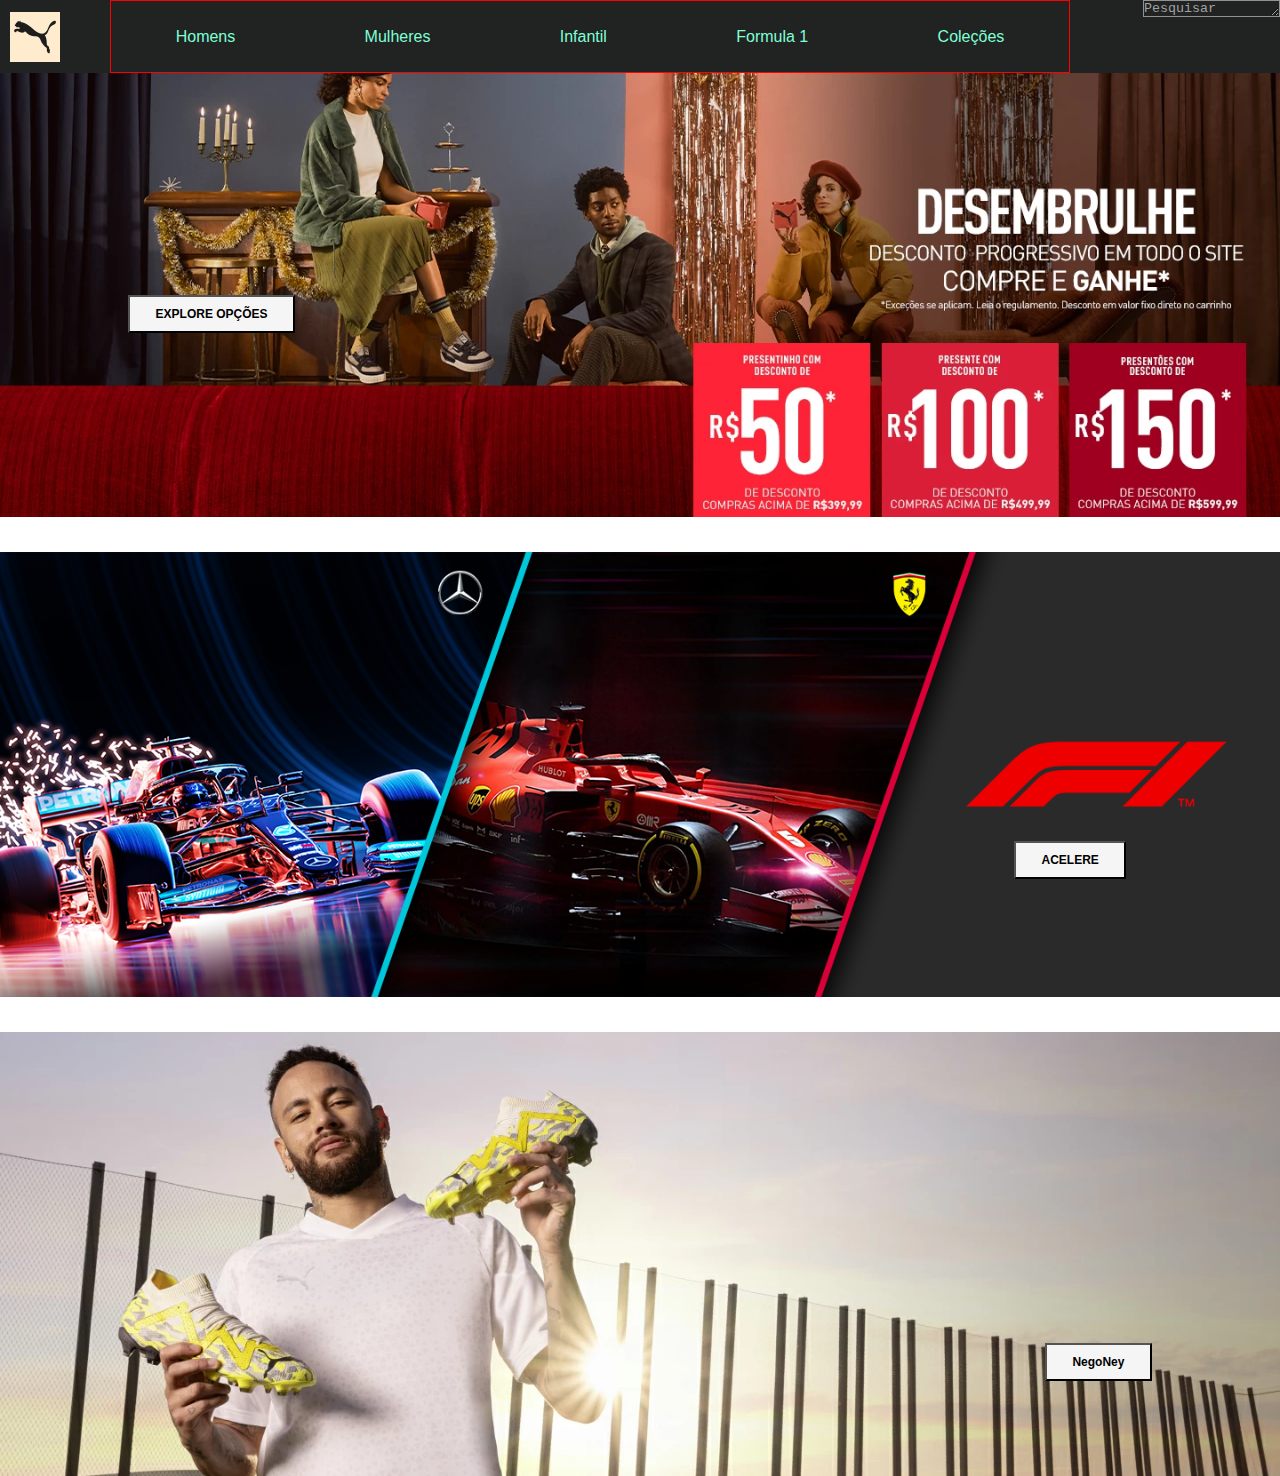
==== index.html @ f2b33df7 "Teste01" ====
<html lang="pt-BR">
<head>
    <meta charset="UTF-8">
    <meta name="viewport" content="width=device-width, initial-scale=1.0">
    <link rel="stylesheet" href="Style/style.css">
    <title>Macho Store</title>
    
</head>

<body>
<header>
    <div class="hero">

        <img id="logoheader" src="Imagens/puma-se-eps-vector-logo.png" width="50px" height="50px" alt="">
           <ul id="menuhero">
            <li>Homens</li>
            <li>Mulheres</li>
            <li>Infantil</li>
            <li>Formula 1</li>
            <li>Coleções</li>

           </ul>
           <div>       
            <textarea name="Pesquisar" id="search" cols="15" rows="1">Pesquisar</textarea>
           </div>
    </div>
</header> 

    <div class="box", id="banner1">
      <img src="Imagens/KV_Holidays_Dekstop_1440x500.webp" alt="Holydays" width="100%">
      <button type="button">EXPLORE OPÇÕES</button>

    </div>

    <div class="box", id="banner2">
        <img src="Imagens/Banner F1.png" alt="F1" width="100%">
        <button type="button">ACELERE</button>

    </div>

    <div class="box", id="banner3">
        <img src="Imagens/Hero_Large_Desktop_1440x500_Future-Neymar.webp" alt="Ney" width="100%">
        <button type="button">NegoNey</button>
    </div>

</body>
</html>
---- Style/style.css ----
*{
    margin: 0;
    padding: 0;
    box-sizing: border-box;
}

li{
    list-style: none;
}


#menuhero{
    display: flex;
    width: 960px;
    
    
}
.hero{
    display: flex;
    background-color: #212222;
    height: 73px;
    width: 100%;
    font-family: Arial, Helvetica, sans-serif;
    color: aquamarine;   
}

ul{
    display: flex;
    justify-content: space-around;
    align-items: center;
    height: 100%;
    border: 1px red solid;
    max-width: 960px;
    margin: auto auto auto 50px;
}

#search{
    border: 1px solid #929292;
    background: none;
    color: rgb(161, 161, 161);
}

#logoheader{
    display: flex;
    background-color: blanchedalmond;
    margin: auto 0px auto 10px;
}

.box{
    display: flex;
    position: relative;
}

.box button{
    display: inline-block;
    position: absolute;
    background-color: whitesmoke;
    padding: 10px;
    padding-left: 2%;
    padding-right: 2%;
    
    color: black;
    font: 12px 'FFDIN Medium',FFDIN,Arial,sans-serif;
    font-weight: bold;
}

#banner1 button{
    top: 50%;
    left: 10%;
}

#banner2{
    margin-top: 35px;
}

#banner2 button{
    top: 65%;
    right: 12%;
}

#banner3{
    margin-top: 35px;
}

#banner3 button{
    top: 70%;
    right: 10%;
}
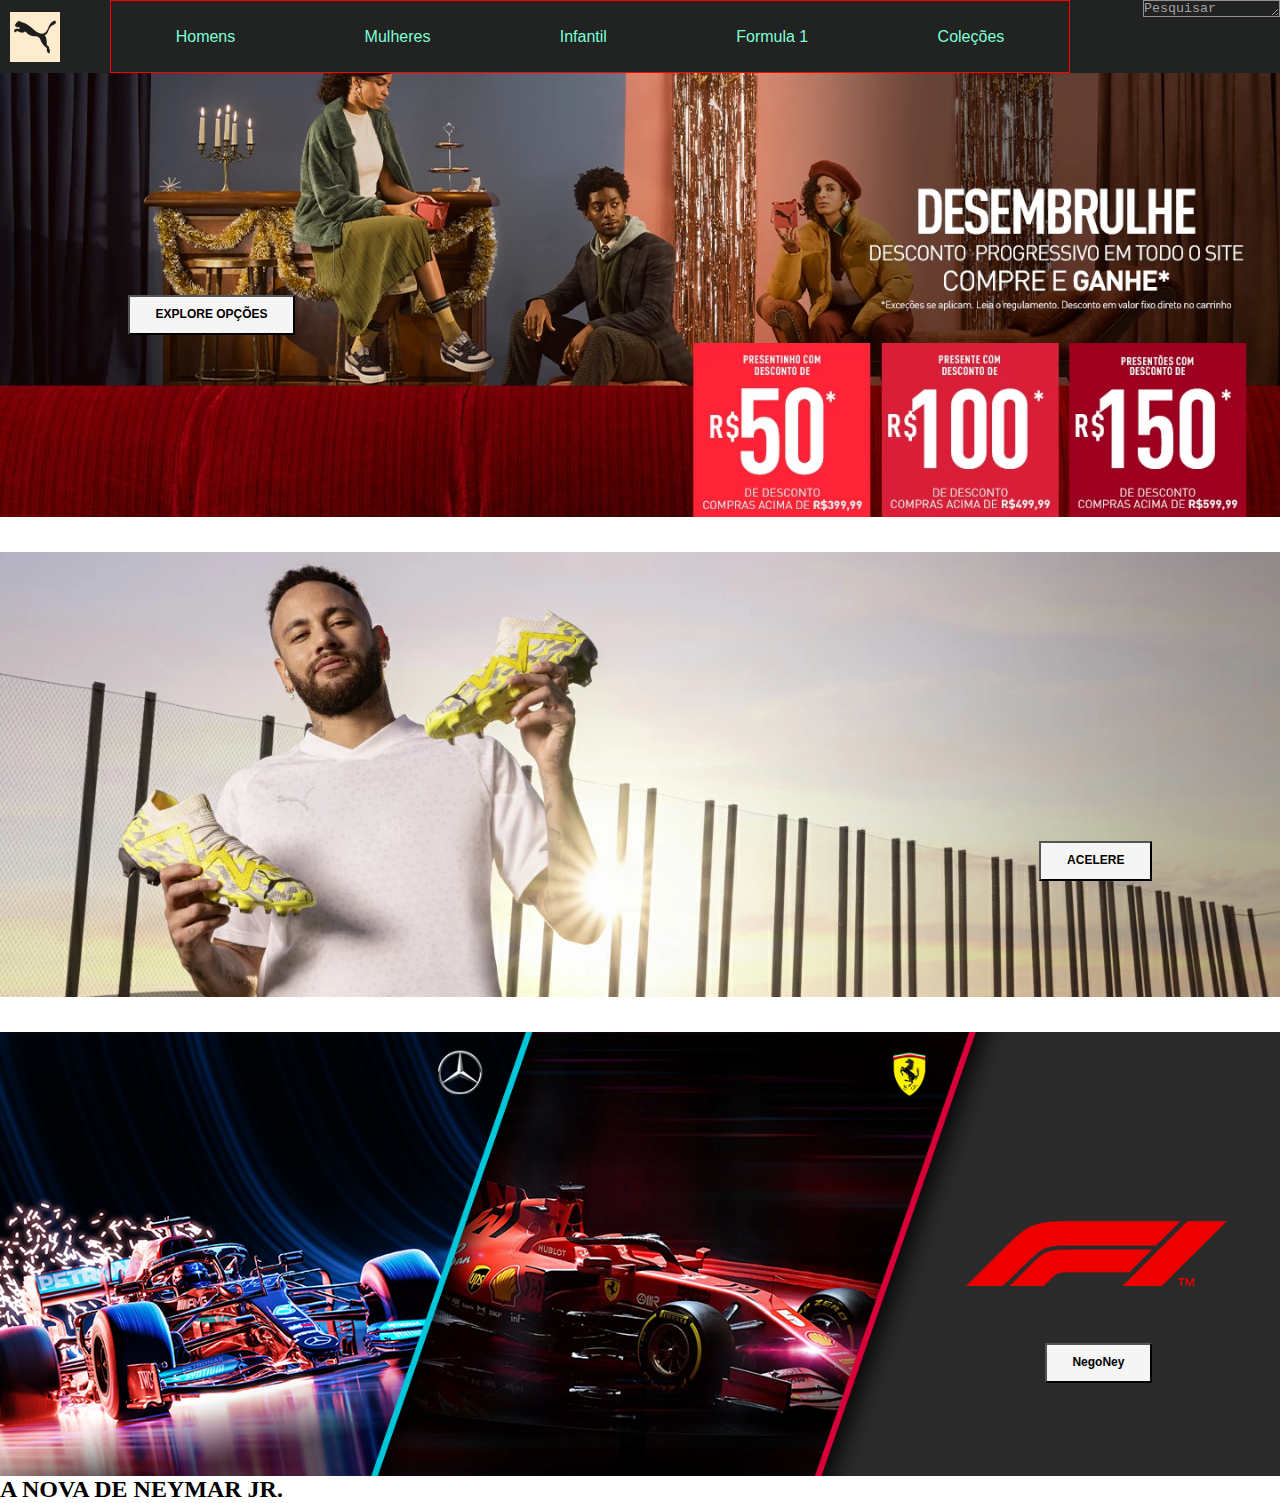
==== commit 1917c0e3: "teste01" ====
--- a/index.html
+++ b/index.html
@@ -33,15 +33,20 @@
     </div>
 
     <div class="box", id="banner2">
-        <img src="Imagens/Banner F1.png" alt="F1" width="100%">
+        <img src="Imagens/Hero_Large_Desktop_1440x500_Future-Neymar.webp" alt="F1" width="100%">
         <button type="button">ACELERE</button>
 
     </div>
 
     <div class="box", id="banner3">
-        <img src="Imagens/Hero_Large_Desktop_1440x500_Future-Neymar.webp" alt="Ney" width="100%">
+        <img src="Imagens/Banner F1.png" alt="Ney" width="100%">
         <button type="button">NegoNey</button>
     </div>
 
+
+    <div class="produtos-neybanner">
+        <h2>A NOVA DE NEYMAR JR.</h2>
+        <div class="chuteiras"></div>
+    </div>
 </body>
 </html>--- a/Style/style.css
+++ b/Style/style.css
@@ -52,17 +52,21 @@
 }
 
 .box button{
-    display: inline-block;
+    
+    display: flex;
     position: absolute;
     background-color: whitesmoke;
     padding: 10px;
     padding-left: 2%;
     padding-right: 2%;
-    
+    text-align: center;
     color: black;
     font: 12px 'FFDIN Medium',FFDIN,Arial,sans-serif;
     font-weight: bold;
+    height: 40px;
+
 }
+
 
 #banner1 button{
     top: 50%;
@@ -75,7 +79,7 @@
 
 #banner2 button{
     top: 65%;
-    right: 12%;
+    right: 10%;
 }
 
 #banner3{
@@ -83,6 +87,7 @@
 }
 
 #banner3 button{
+    
     top: 70%;
     right: 10%;
 }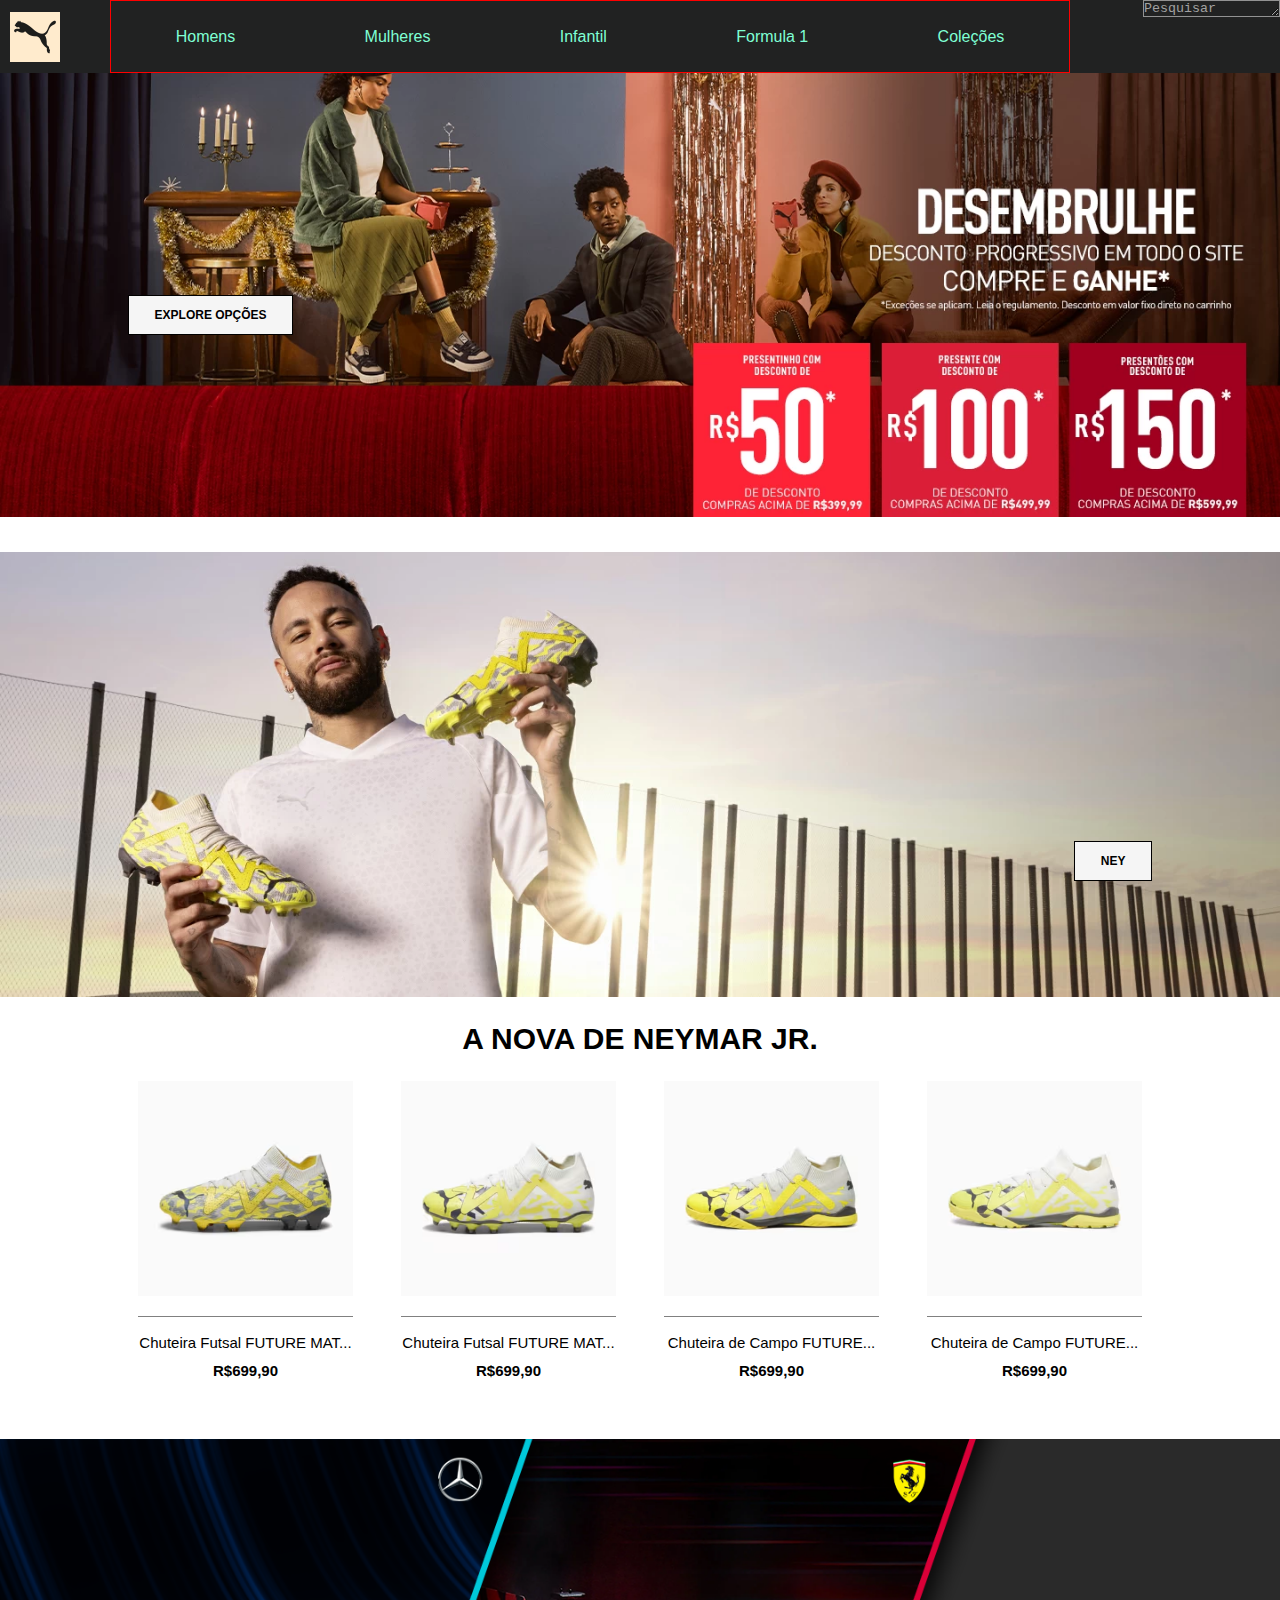
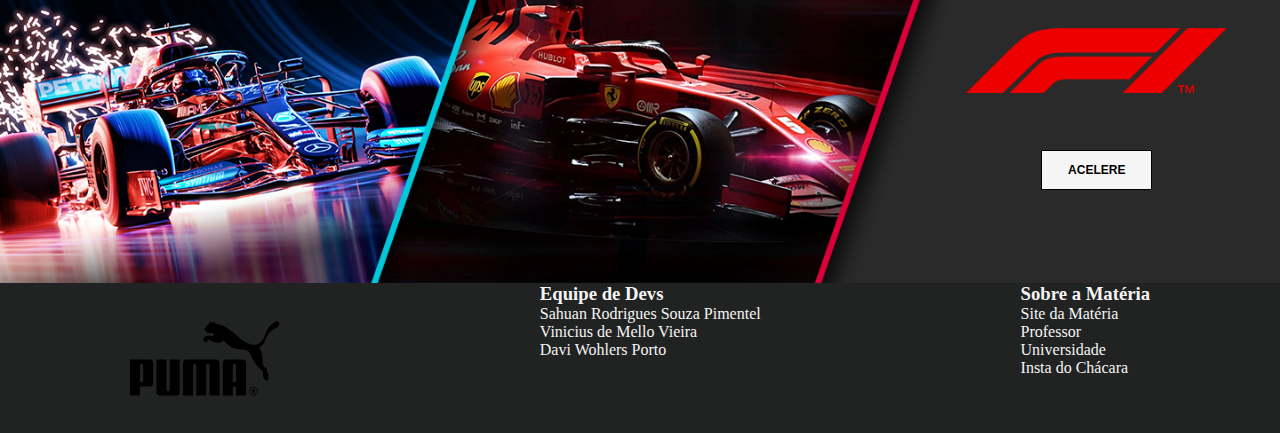
==== commit a83b23fa: "Commit2" ====
--- a/index.html
+++ b/index.html
@@ -13,11 +13,11 @@
 
         <img id="logoheader" src="Imagens/puma-se-eps-vector-logo.png" width="50px" height="50px" alt="">
            <ul id="menuhero">
-            <li>Homens</li>
-            <li>Mulheres</li>
-            <li>Infantil</li>
-            <li>Formula 1</li>
-            <li>Coleções</li>
+            <li class="li-menuhero" >Homens</li>
+            <li class="li-menuhero">Mulheres</li>
+            <li class="li-menuhero">Infantil</li>
+            <li class="li-menuhero">Formula 1</li>
+            <li class="li-menuhero">Coleções</li>
 
            </ul>
            <div>       
@@ -34,19 +34,79 @@
 
     <div class="box", id="banner2">
         <img src="Imagens/Hero_Large_Desktop_1440x500_Future-Neymar.webp" alt="F1" width="100%">
-        <button type="button">ACELERE</button>
+        <button type="button">NEY</button>
+        
+    </div>
 
+<div class="containerNey">
+    <div class="produtos-neybanner">
+        <h2>A NOVA DE NEYMAR JR.</h2>
+        <div class="chuteiras" style="width: 1052px;">
+
+            <div class="item">
+                <div class="chuteira">
+                    <img class="img4itens" src="Imagens/Neymar Coleção/Campo.avif" alt="Campo1">
+                </div>
+                <div class="nome-chuteira">Chuteira Futsal FUTURE MAT...</div>
+                <span class="preço">R$699,90</span>
+            </div>
+
+            <div class="item">
+                <div class="chuteira" >
+                    <img class="img4itens" src="Imagens/Neymar Coleção/Campo2.avif" alt="Campo2">
+                </div>
+                <div class="nome-chuteira">Chuteira Futsal FUTURE MAT...</div>
+                <span class="preço">R$699,90</span>
+            </div>
+            
+            <div class="item">
+                <div class="chuteira" >
+                    <img class= "img4itens" src="Imagens/Neymar Coleção/Futsal.avif" alt="Futsal">
+                </div>
+                <div class="nome-chuteira">Chuteira de Campo FUTURE...</div>
+                <span class="preço">R$699,90</span>
+            </div>
+            
+            <div class="item">
+                <div class="chuteira" >
+                    <img class="img4itens" src="Imagens/Neymar Coleção/Society.avif" alt="Society">
+                </div>
+                <div class="nome-chuteira">Chuteira de Campo FUTURE...</div>
+                <span class="preço">R$699,90</span>
+            </div>
+            
+            
+        </div>
+        
+        
+        
+        
     </div>
+</div>
 
     <div class="box", id="banner3">
         <img src="Imagens/Banner F1.png" alt="Ney" width="100%">
-        <button type="button">NegoNey</button>
+        <button type="button">ACELERE</button>
     </div>
 
 
-    <div class="produtos-neybanner">
-        <h2>A NOVA DE NEYMAR JR.</h2>
-        <div class="chuteiras"></div>
+    <footer class="footer">
+        <img id="logo-footer" src="Imagens/puma-logo.svg" alt="logo-footer" width="150px" height="150px">
+        <div class="footer-left">
+                <h3>Equipe de Devs</h3>
+                <p>Sahuan Rodrigues Souza Pimentel</p>
+                <p>Vinicius de Mello Vieira</p>
+                <p>Davi Wohlers Porto</p>
+        </div>
+
+        <div class="footer-right">
+            <h3>Sobre a Matéria</h3>
+            <p>Site da Matéria</p>
+            <p>Professor</p>
+            <p>Universidade</p>
+            <p>Insta do Chácara</p>
     </div>
+    </footer>
+
 </body>
 </html>--- a/Style/style.css
+++ b/Style/style.css
@@ -4,7 +4,7 @@
     box-sizing: border-box;
 }
 
-li{
+.li-menuhero{
     list-style: none;
 }
 
@@ -24,7 +24,7 @@
     color: aquamarine;   
 }
 
-ul{
+#menuhero{
     display: flex;
     justify-content: space-around;
     align-items: center;
@@ -52,8 +52,7 @@
 }
 
 .box button{
-    
-    display: flex;
+    cursor: pointer;
     position: absolute;
     background-color: whitesmoke;
     padding: 10px;
@@ -64,8 +63,16 @@
     font: 12px 'FFDIN Medium',FFDIN,Arial,sans-serif;
     font-weight: bold;
     height: 40px;
+    border: 1px solid black;
+}
+
+.box button:hover{
+    color: white;
+    background-color: #272727;
+    transition: 0.25s;
 
 }
+
 
 
 #banner1 button{
@@ -82,6 +89,61 @@
     right: 10%;
 }
 
+.containerNey{
+    margin-bottom: 60px;
+    padding-left: 52px;
+    padding-right: 52px;
+}
+
+.produtos-neybanner{
+    display: flex;
+    flex-direction: column;
+    align-items: center;
+}
+
+.produtos-neybanner h2{
+    text-align: center;
+    margin-top: 25px;
+    margin-bottom: 25px;
+    font: 30px 'FFDIN Medium',FFDIN,Arial,sans-serif;
+    font-weight: bolder;
+}
+
+.img4itens{
+    width: 100%;
+}
+
+.chuteiras{
+    
+    justify-content: space-around;
+    display: flex;
+    width: 100%;
+}
+
+.chuteira{
+    width: 215px;
+    padding-bottom: 20px;
+    margin-bottom: 17px;
+    margin-left: 9.5px;
+    margin-right: 9.5px;
+    border-bottom: 1px solid gray;
+}
+
+.nome-chuteira{
+    
+    height: 23px;
+    margin-bottom: 5px;
+}
+
+.item{
+    text-align: center;
+    font: 15px 'FFDIN Regular',FFDIN,Arial,sans-serif;
+}
+
+.preço{
+    font-weight: bolder;
+}
+
 #banner3{
     margin-top: 35px;
 }
@@ -90,4 +152,18 @@
     
     top: 70%;
     right: 10%;
-}+}
+
+.footer{
+    display: flex;
+    width: 100%;
+    background-color: #212222;
+    color: whitesmoke;
+    flex-direction: row;
+    justify-content: space-around;
+    }
+
+#logo-footer{
+    display: block;
+    color: white;
+} 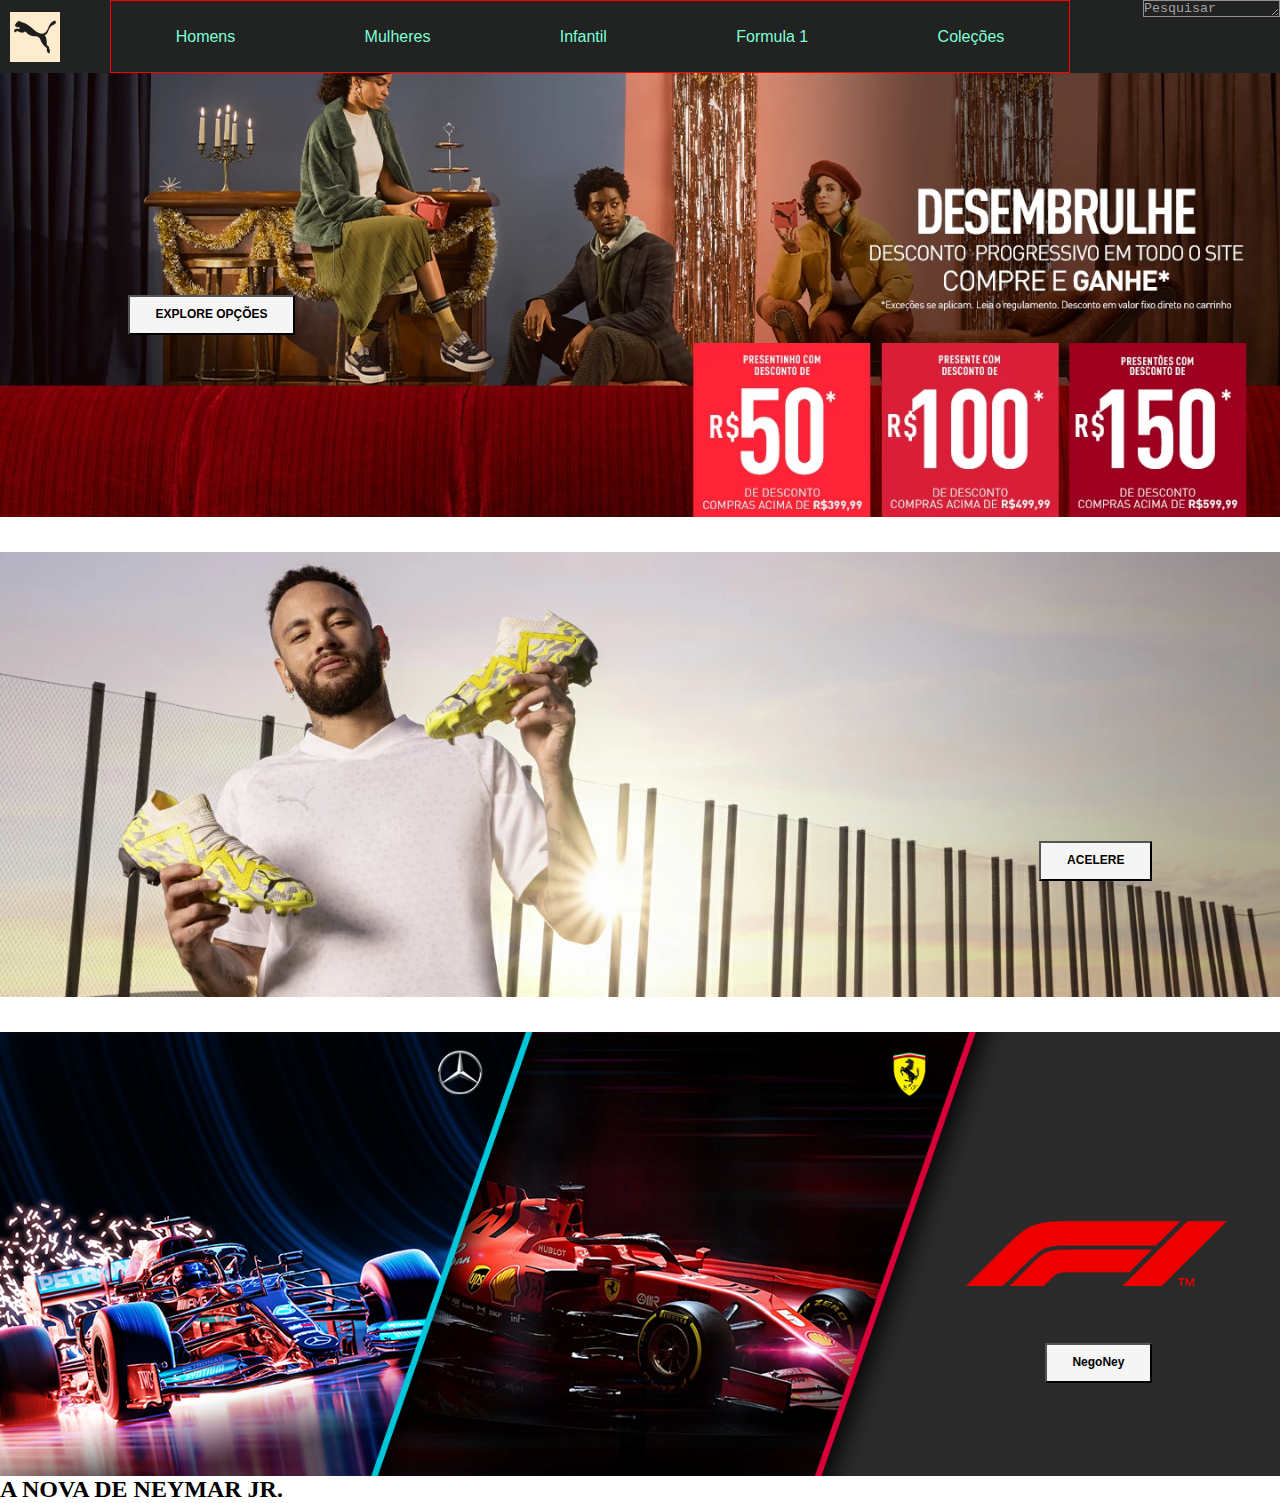
==== commit d3bf1029: "commit pagina colecao" ====
--- a/index.html
+++ b/index.html
@@ -13,7 +13,7 @@
 
         <img id="logoheader" src="Imagens/puma-se-eps-vector-logo.png" width="50px" height="50px" alt="">
            <ul id="menuhero">
-            <li class="li-menuhero" >Homens</li>
+            <li class="li-menuhero">Homens</li>
             <li class="li-menuhero">Mulheres</li>
             <li class="li-menuhero">Infantil</li>
             <li class="li-menuhero">Formula 1</li>
@@ -34,79 +34,19 @@
 
     <div class="box", id="banner2">
         <img src="Imagens/Hero_Large_Desktop_1440x500_Future-Neymar.webp" alt="F1" width="100%">
-        <button type="button">NEY</button>
-        
+        <button type="button">ACELERE</button>
+
     </div>
-
-<div class="containerNey">
-    <div class="produtos-neybanner">
-        <h2>A NOVA DE NEYMAR JR.</h2>
-        <div class="chuteiras" style="width: 1052px;">
-
-            <div class="item">
-                <div class="chuteira">
-                    <img class="img4itens" src="Imagens/Neymar Coleção/Campo.avif" alt="Campo1">
-                </div>
-                <div class="nome-chuteira">Chuteira Futsal FUTURE MAT...</div>
-                <span class="preço">R$699,90</span>
-            </div>
-
-            <div class="item">
-                <div class="chuteira" >
-                    <img class="img4itens" src="Imagens/Neymar Coleção/Campo2.avif" alt="Campo2">
-                </div>
-                <div class="nome-chuteira">Chuteira Futsal FUTURE MAT...</div>
-                <span class="preço">R$699,90</span>
-            </div>
-            
-            <div class="item">
-                <div class="chuteira" >
-                    <img class= "img4itens" src="Imagens/Neymar Coleção/Futsal.avif" alt="Futsal">
-                </div>
-                <div class="nome-chuteira">Chuteira de Campo FUTURE...</div>
-                <span class="preço">R$699,90</span>
-            </div>
-            
-            <div class="item">
-                <div class="chuteira" >
-                    <img class="img4itens" src="Imagens/Neymar Coleção/Society.avif" alt="Society">
-                </div>
-                <div class="nome-chuteira">Chuteira de Campo FUTURE...</div>
-                <span class="preço">R$699,90</span>
-            </div>
-            
-            
-        </div>
-        
-        
-        
-        
-    </div>
-</div>
 
     <div class="box", id="banner3">
         <img src="Imagens/Banner F1.png" alt="Ney" width="100%">
-        <button type="button">ACELERE</button>
+        <button type="button">NegoNey</button>
     </div>
 
 
-    <footer class="footer">
-        <img id="logo-footer" src="Imagens/puma-logo.svg" alt="logo-footer" width="150px" height="150px">
-        <div class="footer-left">
-                <h3>Equipe de Devs</h3>
-                <p>Sahuan Rodrigues Souza Pimentel</p>
-                <p>Vinicius de Mello Vieira</p>
-                <p>Davi Wohlers Porto</p>
-        </div>
-
-        <div class="footer-right">
-            <h3>Sobre a Matéria</h3>
-            <p>Site da Matéria</p>
-            <p>Professor</p>
-            <p>Universidade</p>
-            <p>Insta do Chácara</p>
+    <div class="produtos-neybanner">
+        <h2>A NOVA DE NEYMAR JR.</h2>
+        <div class="chuteiras"></div>
     </div>
-    </footer>
-
 </body>
 </html>--- a/Style/style.css
+++ b/Style/style.css
@@ -4,7 +4,7 @@
     box-sizing: border-box;
 }
 
-.li-menuhero{
+li{
     list-style: none;
 }
 
@@ -24,7 +24,7 @@
     color: aquamarine;   
 }
 
-#menuhero{
+ul{
     display: flex;
     justify-content: space-around;
     align-items: center;
@@ -52,7 +52,8 @@
 }
 
 .box button{
-    cursor: pointer;
+    
+    display: flex;
     position: absolute;
     background-color: whitesmoke;
     padding: 10px;
@@ -63,16 +64,8 @@
     font: 12px 'FFDIN Medium',FFDIN,Arial,sans-serif;
     font-weight: bold;
     height: 40px;
-    border: 1px solid black;
-}
-
-.box button:hover{
-    color: white;
-    background-color: #272727;
-    transition: 0.25s;
-
-}
-
+
+}
 
 
 #banner1 button{
@@ -89,61 +82,6 @@
     right: 10%;
 }
 
-.containerNey{
-    margin-bottom: 60px;
-    padding-left: 52px;
-    padding-right: 52px;
-}
-
-.produtos-neybanner{
-    display: flex;
-    flex-direction: column;
-    align-items: center;
-}
-
-.produtos-neybanner h2{
-    text-align: center;
-    margin-top: 25px;
-    margin-bottom: 25px;
-    font: 30px 'FFDIN Medium',FFDIN,Arial,sans-serif;
-    font-weight: bolder;
-}
-
-.img4itens{
-    width: 100%;
-}
-
-.chuteiras{
-    
-    justify-content: space-around;
-    display: flex;
-    width: 100%;
-}
-
-.chuteira{
-    width: 215px;
-    padding-bottom: 20px;
-    margin-bottom: 17px;
-    margin-left: 9.5px;
-    margin-right: 9.5px;
-    border-bottom: 1px solid gray;
-}
-
-.nome-chuteira{
-    
-    height: 23px;
-    margin-bottom: 5px;
-}
-
-.item{
-    text-align: center;
-    font: 15px 'FFDIN Regular',FFDIN,Arial,sans-serif;
-}
-
-.preço{
-    font-weight: bolder;
-}
-
 #banner3{
     margin-top: 35px;
 }
@@ -154,16 +92,139 @@
     right: 10%;
 }
 
-.footer{
-    display: flex;
+
+.container-navegacao-paginas{
+    height: 45px;
+    margin-left: 80px;
+    display: flex;
+}
+.container-navegacao-paginas a {
+    color: #000;
+    text-decoration: none;
+    display: flex;
+    align-items: center;
+}
+
+.ul-navegacao-paginas {
+    display: flex;
+    margin: 0;
+    padding: 0;
+    list-style: none;
+    align-items: center;
+}
+.li-navegacao-paginas a{
+    display: inline;
+    
+}
+
+.li-navegacao-paginas a::after {
+    content: ">";
+    margin-left: 17px;
+    margin-right: 17px;
+    color: #000;
+    text-decoration: none;
+    pointer-events: none;
+}
+
+.banner1-future{
+    padding: 36px 96px;
+    display: flex;
+    align-items: flex-start;
+    flex-direction: column;
+    justify-content: center;
+}
+
+.box-banner-future{
+    display: flex;
+    position: relative;
+    flex-direction: column;
+    align-items: center;
+}
+
+.imagem-banner-future{
     width: 100%;
-    background-color: #212222;
-    color: whitesmoke;
-    flex-direction: row;
+}
+
+#text-banner1-future{
+    font-size: 25px;
+    margin-bottom: 10px;
+}
+
+.content-colecao{
+    margin-top: 45px;
+    padding: 0px 32px;
+}
+
+.text-content-colecao{
+    display: flex;
+    justify-content: space-between;
+}
+
+.text-content-colecao p{
+    font-size: x-large;
+}
+
+.grid-produtos{
+    margin-top: 30px;
+    display: flex;
+    flex-wrap: wrap;
     justify-content: space-around;
+}
+
+.grid-item{
+    display: flex;
+    width: 22%;
+    padding: 11px;
+}
+
+.grid-item:hover{
+    border: 1px solid #000;
+}
+
+.produto-item{
+    display: flex;
+    flex-direction: column;
+}
+
+.imagem-item{
+    width: 100%;
+}
+
+.item-nome{
+    text-align: center;
+    margin: 19px 0 7px;
+}
+
+.item-preco{
+    text-align: center;
+    margin: 8px 0;
+    font-weight: bold;
+}
+
+@media (min-width: 1110px) {
+
+    .banner1-future{    
+        position: absolute;
+        top: 0;
+        bottom: 0;
+        left: 0;
+        right: 0;
+        display: flex;
+        align-items: flex-start;
+        flex-direction: column;
+        justify-content: center;
     }
-
-#logo-footer{
-    display: block;
-    color: white;
-} +    .box-banner-future{    
+        display: flex;
+        position: relative;
+        align-items: center;
+        flex-direction: column;
+    }
+
+}
+
+@media screen and (max-width: 767px) {
+    .container-navegacao-paginas{
+        margin-left: 20px;
+    }
+}
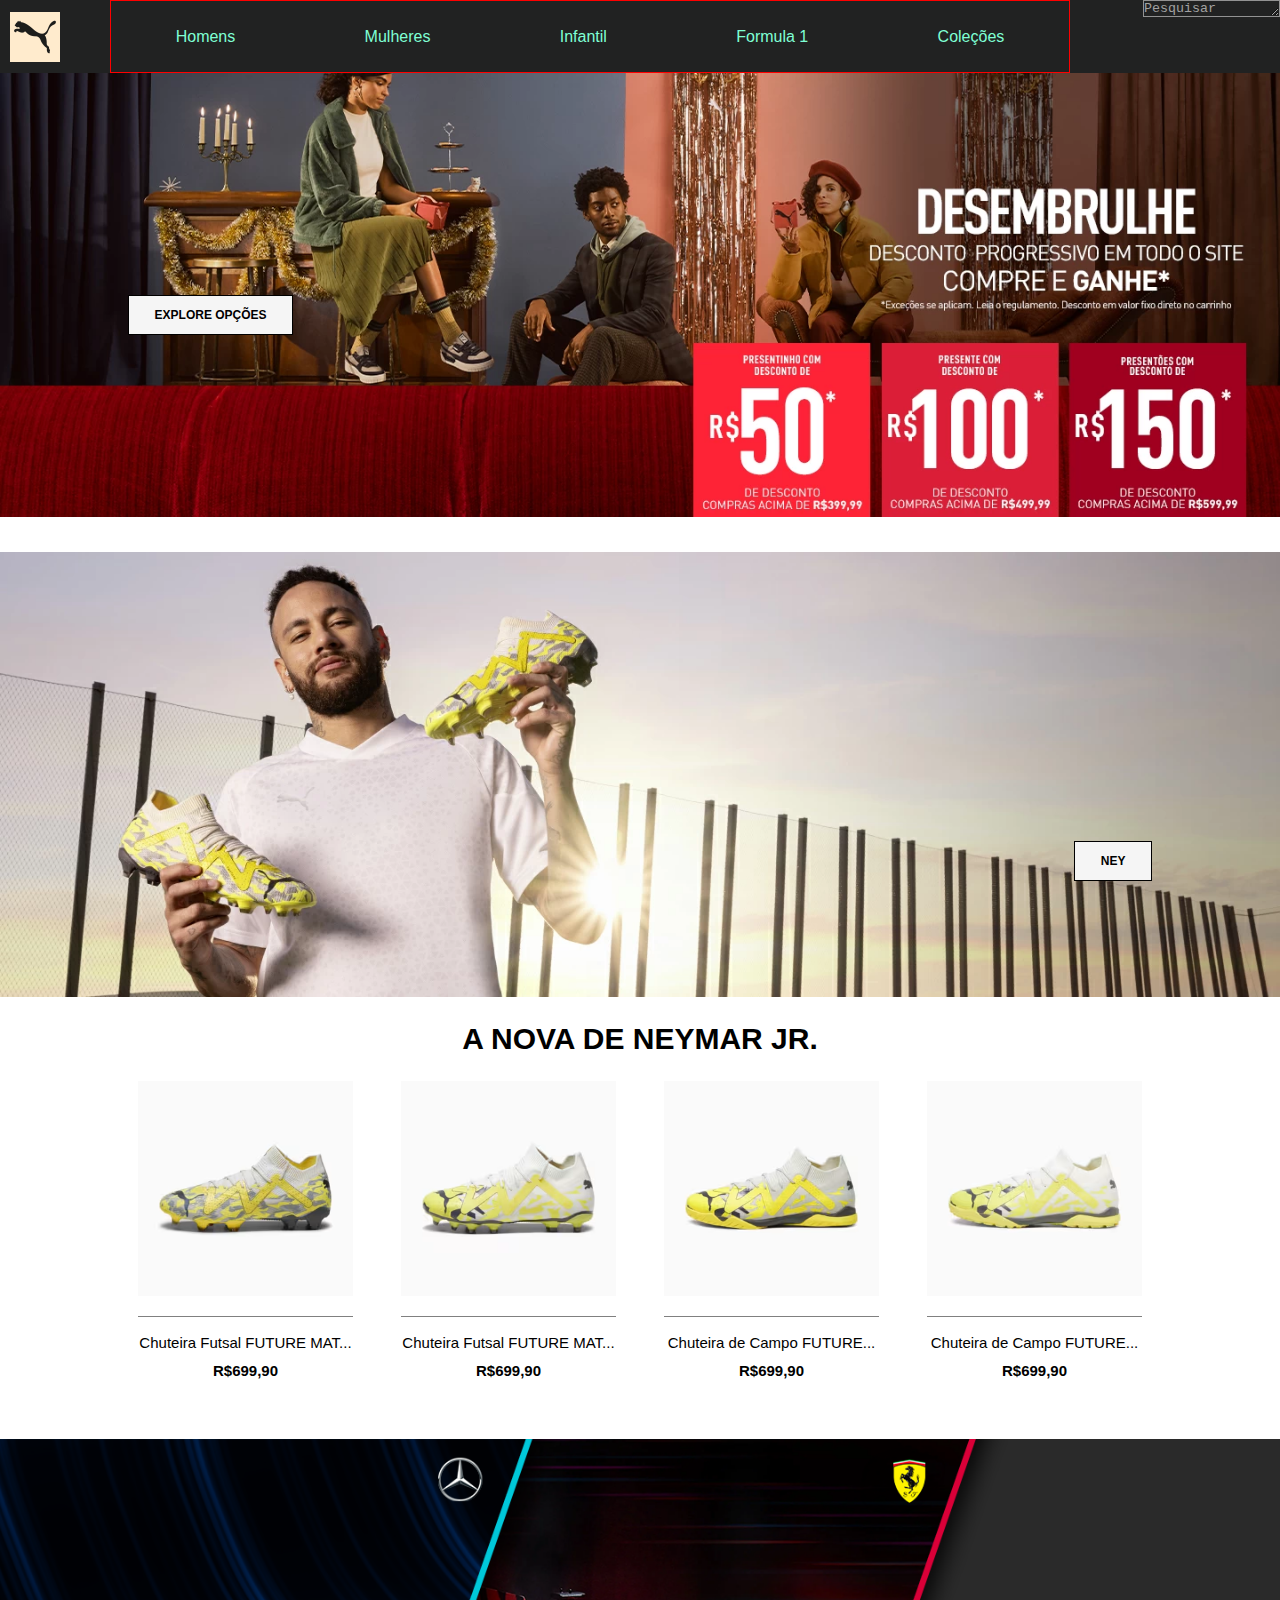
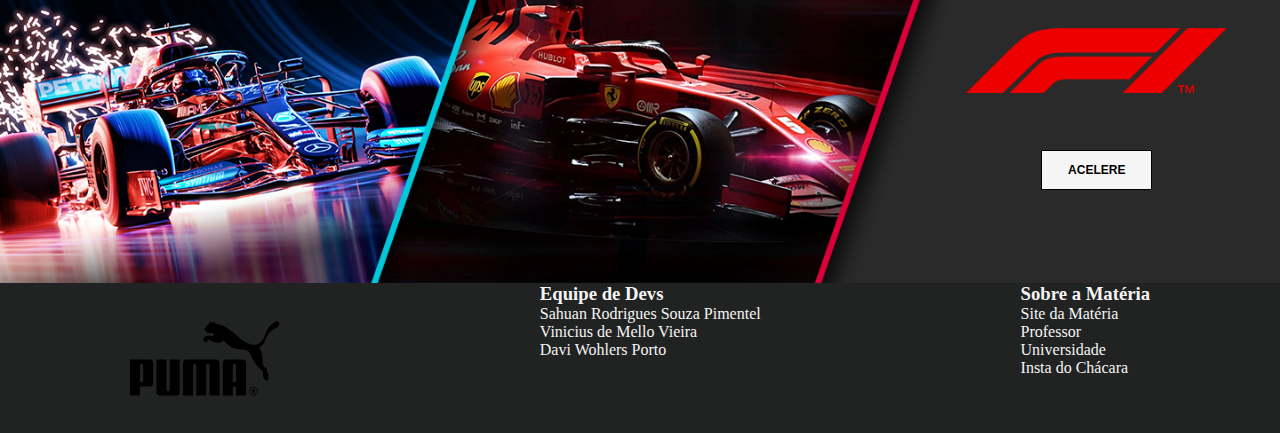
==== commit b76227d9: "Merge branch 'main' into vinicius" ====
--- a/index.html
+++ b/index.html
@@ -13,7 +13,7 @@
 
         <img id="logoheader" src="Imagens/puma-se-eps-vector-logo.png" width="50px" height="50px" alt="">
            <ul id="menuhero">
-            <li class="li-menuhero">Homens</li>
+            <li class="li-menuhero" >Homens</li>
             <li class="li-menuhero">Mulheres</li>
             <li class="li-menuhero">Infantil</li>
             <li class="li-menuhero">Formula 1</li>
@@ -34,19 +34,79 @@
 
     <div class="box", id="banner2">
         <img src="Imagens/Hero_Large_Desktop_1440x500_Future-Neymar.webp" alt="F1" width="100%">
-        <button type="button">ACELERE</button>
+        <button type="button">NEY</button>
+        
+    </div>
 
+<div class="containerNey">
+    <div class="produtos-neybanner">
+        <h2>A NOVA DE NEYMAR JR.</h2>
+        <div class="chuteiras" style="width: 1052px;">
+
+            <div class="item">
+                <div class="chuteira">
+                    <img class="img4itens" src="Imagens/Neymar Coleção/Campo.avif" alt="Campo1">
+                </div>
+                <div class="nome-chuteira">Chuteira Futsal FUTURE MAT...</div>
+                <span class="preço">R$699,90</span>
+            </div>
+
+            <div class="item">
+                <div class="chuteira" >
+                    <img class="img4itens" src="Imagens/Neymar Coleção/Campo2.avif" alt="Campo2">
+                </div>
+                <div class="nome-chuteira">Chuteira Futsal FUTURE MAT...</div>
+                <span class="preço">R$699,90</span>
+            </div>
+            
+            <div class="item">
+                <div class="chuteira" >
+                    <img class= "img4itens" src="Imagens/Neymar Coleção/Futsal.avif" alt="Futsal">
+                </div>
+                <div class="nome-chuteira">Chuteira de Campo FUTURE...</div>
+                <span class="preço">R$699,90</span>
+            </div>
+            
+            <div class="item">
+                <div class="chuteira" >
+                    <img class="img4itens" src="Imagens/Neymar Coleção/Society.avif" alt="Society">
+                </div>
+                <div class="nome-chuteira">Chuteira de Campo FUTURE...</div>
+                <span class="preço">R$699,90</span>
+            </div>
+            
+            
+        </div>
+        
+        
+        
+        
     </div>
+</div>
 
     <div class="box", id="banner3">
         <img src="Imagens/Banner F1.png" alt="Ney" width="100%">
-        <button type="button">NegoNey</button>
+        <button type="button">ACELERE</button>
     </div>
 
 
-    <div class="produtos-neybanner">
-        <h2>A NOVA DE NEYMAR JR.</h2>
-        <div class="chuteiras"></div>
+    <footer class="footer">
+        <img id="logo-footer" src="Imagens/puma-logo.svg" alt="logo-footer" width="150px" height="150px">
+        <div class="footer-left">
+                <h3>Equipe de Devs</h3>
+                <p>Sahuan Rodrigues Souza Pimentel</p>
+                <p>Vinicius de Mello Vieira</p>
+                <p>Davi Wohlers Porto</p>
+        </div>
+
+        <div class="footer-right">
+            <h3>Sobre a Matéria</h3>
+            <p>Site da Matéria</p>
+            <p>Professor</p>
+            <p>Universidade</p>
+            <p>Insta do Chácara</p>
     </div>
+    </footer>
+
 </body>
 </html>--- a/Style/style.css
+++ b/Style/style.css
@@ -4,7 +4,7 @@
     box-sizing: border-box;
 }
 
-li{
+.li-menuhero{
     list-style: none;
 }
 
@@ -24,7 +24,7 @@
     color: aquamarine;   
 }
 
-ul{
+#menuhero{
     display: flex;
     justify-content: space-around;
     align-items: center;
@@ -52,8 +52,7 @@
 }
 
 .box button{
-    
-    display: flex;
+    cursor: pointer;
     position: absolute;
     background-color: whitesmoke;
     padding: 10px;
@@ -64,8 +63,16 @@
     font: 12px 'FFDIN Medium',FFDIN,Arial,sans-serif;
     font-weight: bold;
     height: 40px;
-
-}
+    border: 1px solid black;
+}
+
+.box button:hover{
+    color: white;
+    background-color: #272727;
+    transition: 0.25s;
+
+}
+
 
 
 #banner1 button{
@@ -82,6 +89,61 @@
     right: 10%;
 }
 
+.containerNey{
+    margin-bottom: 60px;
+    padding-left: 52px;
+    padding-right: 52px;
+}
+
+.produtos-neybanner{
+    display: flex;
+    flex-direction: column;
+    align-items: center;
+}
+
+.produtos-neybanner h2{
+    text-align: center;
+    margin-top: 25px;
+    margin-bottom: 25px;
+    font: 30px 'FFDIN Medium',FFDIN,Arial,sans-serif;
+    font-weight: bolder;
+}
+
+.img4itens{
+    width: 100%;
+}
+
+.chuteiras{
+    
+    justify-content: space-around;
+    display: flex;
+    width: 100%;
+}
+
+.chuteira{
+    width: 215px;
+    padding-bottom: 20px;
+    margin-bottom: 17px;
+    margin-left: 9.5px;
+    margin-right: 9.5px;
+    border-bottom: 1px solid gray;
+}
+
+.nome-chuteira{
+    
+    height: 23px;
+    margin-bottom: 5px;
+}
+
+.item{
+    text-align: center;
+    font: 15px 'FFDIN Regular',FFDIN,Arial,sans-serif;
+}
+
+.preço{
+    font-weight: bolder;
+}
+
 #banner3{
     margin-top: 35px;
 }
@@ -91,6 +153,20 @@
     top: 70%;
     right: 10%;
 }
+
+.footer{
+    display: flex;
+    width: 100%;
+    background-color: #212222;
+    color: whitesmoke;
+    flex-direction: row;
+    justify-content: space-around;
+    }
+
+#logo-footer{
+    display: block;
+    color: white;
+} 
 
 
 .container-navegacao-paginas{
